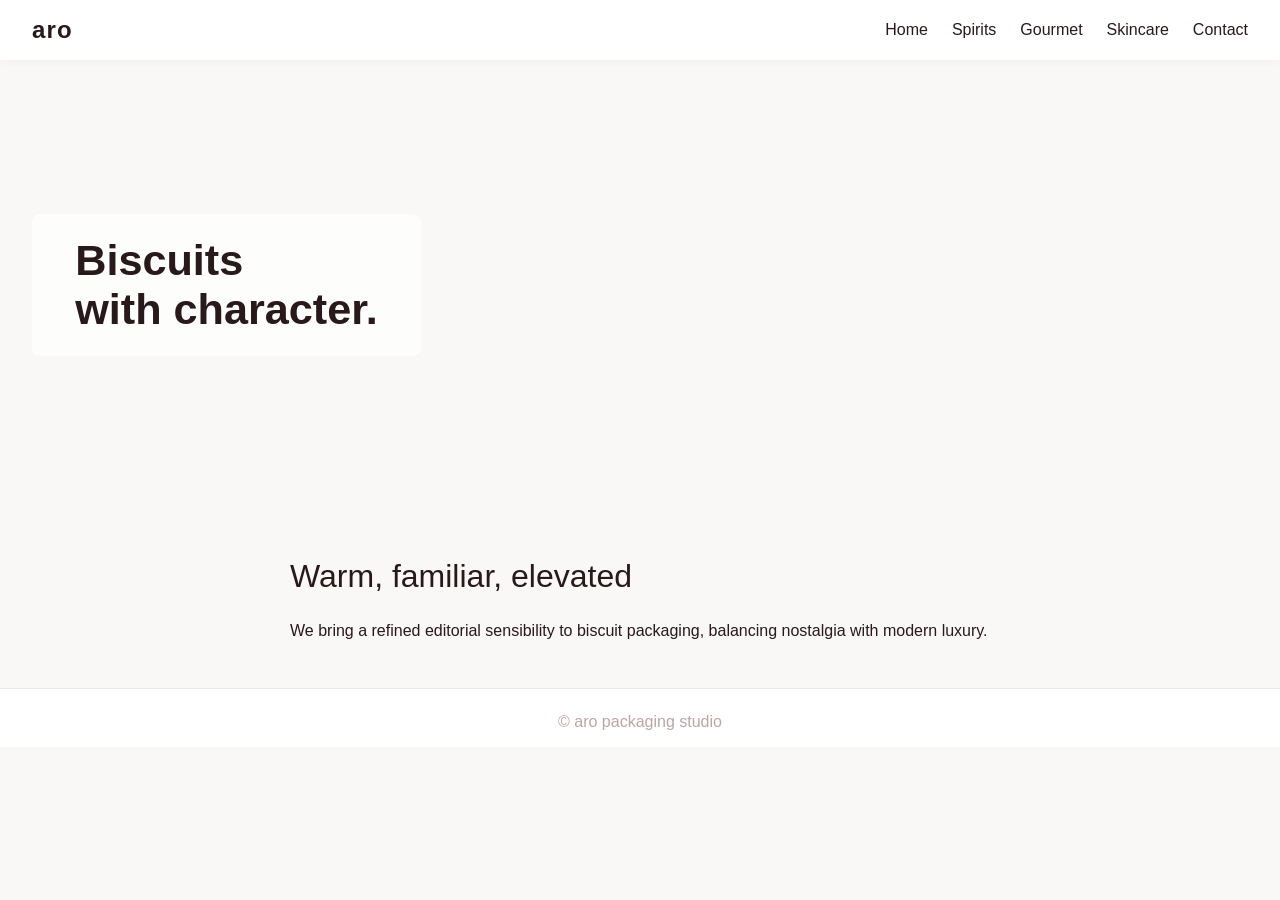
==== biscuits.html @ 786d0051 "Add biscuits.html page for Biscuits Packaging" ====
<!DOCTYPE html>
<html lang="en">
<head>
  <meta charset="UTF-8">
  <title>aro — Biscuits Packaging</title>
  <link rel="stylesheet" href="assets/css/aro.css">
</head>

<body>

<nav>
  <div class="logo">aro</div>
  <ul>
    <li><a href="index.html">Home</a></li>
    <li><a href="spirits.html">Spirits</a></li>
    <li><a href="gourmet.html">Gourmet</a></li>
    <li><a href="skincare.html">Skincare</a></li>
    <li><a href="contact.html">Contact</a></li>
  </ul>
</nav>

<header class="hero" style="background-image:url('assets/img/hero-biscuits.jpg');">
  <h1 class="reveal">Biscuits<br>with character.</h1>
</header>

<section class="section">
  <h2 class="reveal">Warm, familiar, elevated</h2>
  <p class="reveal">
    We bring a refined editorial sensibility to biscuit packaging, balancing nostalgia
    with modern luxury.
  </p>
</section>

<footer>© aro packaging studio</footer>
<script src="assets/js/aro-motion.js"></script>
</body>
</html>
---- assets/css/aro.css ----
/* aro — starter CSS */
body { font-family: "Montserrat", Arial, sans-serif; margin: 0; padding: 0; color: #28191b; background: #faf8f7; }
nav {
  display: flex;
  justify-content: space-between;
  align-items: center;
  padding: 1em 2em;
  background: #fff;
  box-shadow: 0 2px 8px rgba(40,25,27,0.04);
}
.logo { font-weight: bold; font-size: 1.5em; letter-spacing: 0.05em; }
nav ul {
  display: flex;
  list-style: none;
  margin: 0;
  padding: 0;
}
nav li { margin-left: 1.5em; }
nav a { text-decoration: none; color: #28191b; }
.hero {
  min-height: 50vh;
  background-size: cover;
  background-position: center;
  display: flex;
  align-items: center;
  justify-content: flex-start;
  padding-left: 2em;
}
.hero h1 {
  background: rgba(255,255,255,0.7);
  padding: 0.5em 1em;
  border-radius: 8px;
  font-size: 2.7em;
}
.section { max-width: 700px; margin: 3em auto; padding: 0 1.5em; }
.section h2 { margin-top: 0; font-size: 2em; font-weight: 500; }
.grid-2 {
  display: grid;
  grid-template-columns: 1fr 1fr;
  gap: 1.5em;
  margin: 2em 0;
}
footer {
  text-align: center;
  background: #fff;
  color: #bba6a2;
  padding: 1.5em 0 1em 0;
  font-size: 1em;
  border-top: 1px solid #eee8e4;
}
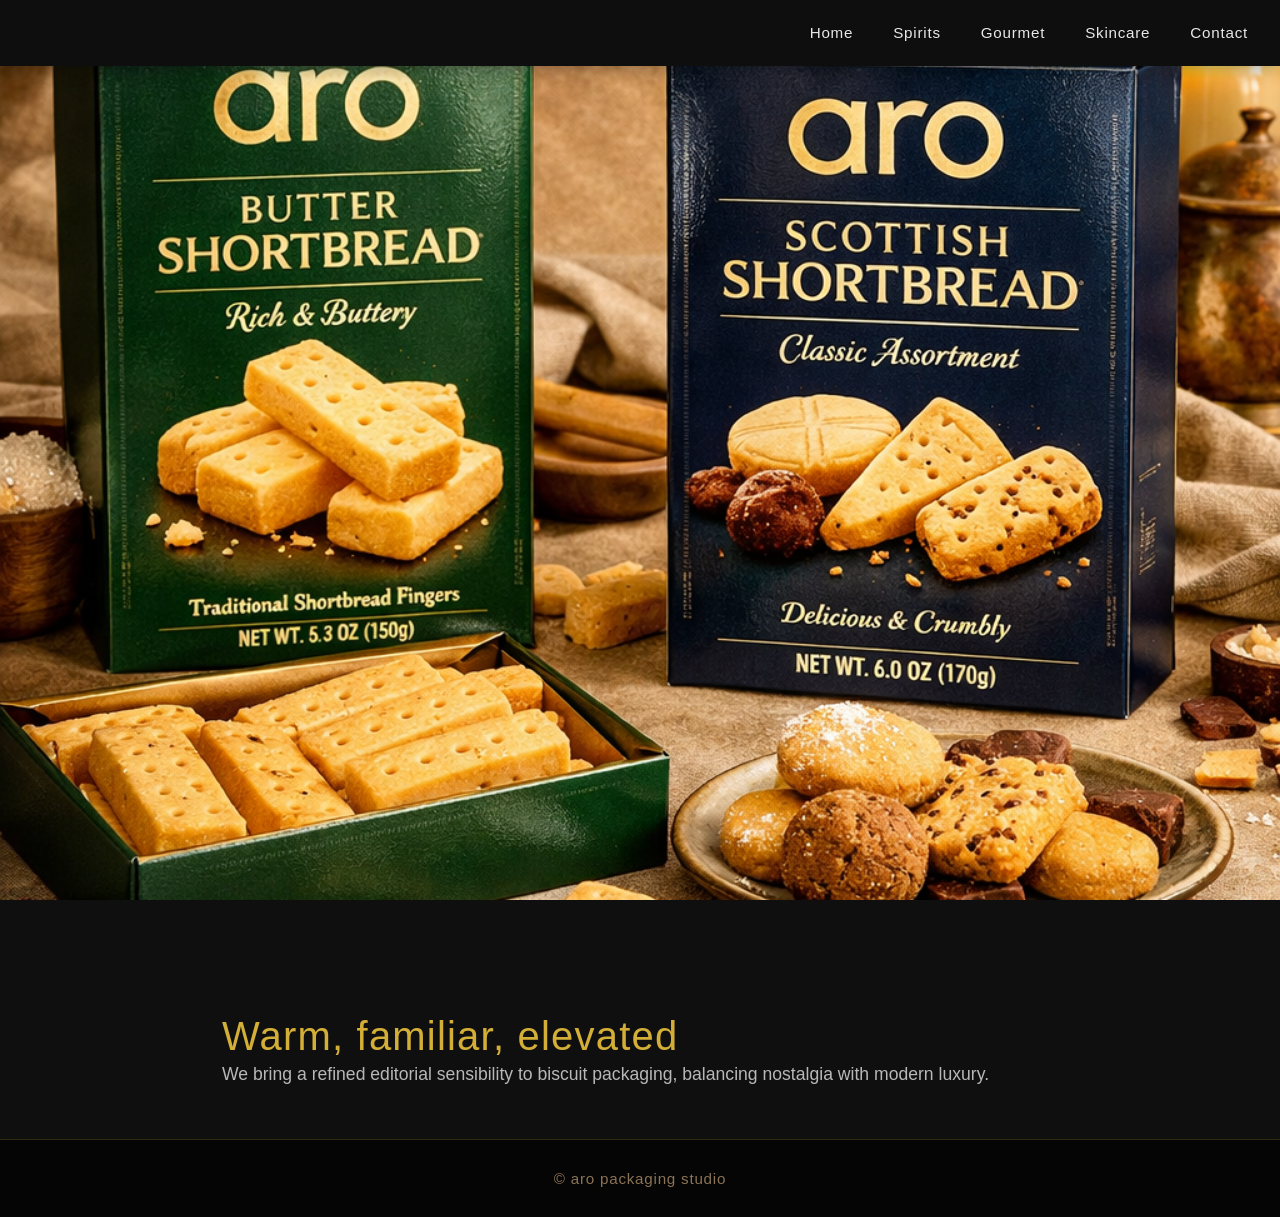
==== commit 615410ea: "Remove title and logo from biscuits.html Removed title and logo text from biscuits.html." ====
--- a/biscuits.html
+++ b/biscuits.html
@@ -2,14 +2,14 @@
 <html lang="en">
 <head>
   <meta charset="UTF-8">
-  <title>aro — Biscuits Packaging</title>
+  <title></title>
   <link rel="stylesheet" href="assets/css/aro.css">
 </head>
 
 <body>
 
 <nav>
-  <div class="logo">aro</div>
+  <div class="logo"></div>
   <ul>
     <li><a href="index.html">Home</a></li>
     <li><a href="spirits.html">Spirits</a></li>
@@ -20,7 +20,7 @@
 </nav>
 
 <header class="hero" style="background-image:url('assets/img/hero-biscuits.jpg');">
-  <h1 class="reveal">Biscuits<br>with character.</h1>
+  <h1 class="reveal"><br></h1>
 </header>
 
 <section class="section">
--- a/assets/css/aro.css
+++ b/assets/css/aro.css
@@ -1,50 +1,331 @@
-/* aro — starter CSS */
-body { font-family: "Montserrat", Arial, sans-serif; margin: 0; padding: 0; color: #28191b; background: #faf8f7; }
+/* aro — luxury packaging design */
+* {
+  margin: 0;
+  padding: 0;
+  box-sizing: border-box;
+}
+
+body {
+  font-family: "Montserrat", Arial, sans-serif;
+  color: #28191b;
+  background: #0f0f0f;
+}
+
+/* Navigation */
 nav {
   display: flex;
   justify-content: space-between;
   align-items: center;
-  padding: 1em 2em;
-  background: #fff;
-  box-shadow: 0 2px 8px rgba(40,25,27,0.04);
-}
-.logo { font-weight: bold; font-size: 1.5em; letter-spacing: 0.05em; }
+  padding: 1.5em 2em;
+  background: rgba(15, 15, 15, 0.95);
+  position: sticky;
+  top: 0;
+  z-index: 100;
+  backdrop-filter: blur(10px);
+  box-shadow: 0 4px 16px rgba(0, 0, 0, 0.3);
+}
+
+.logo {
+  font-weight: bold;
+  font-size: 1.8em;
+  letter-spacing: 0.1em;
+  color: #d4af37;
+}
+
 nav ul {
   display: flex;
   list-style: none;
-  margin: 0;
-  padding: 0;
-}
-nav li { margin-left: 1.5em; }
-nav a { text-decoration: none; color: #28191b; }
+  gap: 2.5em;
+}
+
+nav a {
+  text-decoration: none;
+  color: #e8e8e8;
+  font-size: 0.95em;
+  letter-spacing: 0.05em;
+  transition: color 0.3s ease;
+}
+
+nav a:hover {
+  color: #d4af37;
+}
+
+/* Hero Section */
 .hero {
-  min-height: 50vh;
+  min-height: 100vh;
   background-size: cover;
   background-position: center;
+  background-attachment: fixed;
   display: flex;
   align-items: center;
-  justify-content: flex-start;
-  padding-left: 2em;
-}
-.hero h1 {
-  background: rgba(255,255,255,0.7);
-  padding: 0.5em 1em;
-  border-radius: 8px;
-  font-size: 2.7em;
-}
-.section { max-width: 700px; margin: 3em auto; padding: 0 1.5em; }
-.section h2 { margin-top: 0; font-size: 2em; font-weight: 500; }
+  justify-content: center;
+  position: relative;
+  overflow: hidden;
+}
+
+.hero-overlay {
+  content: '';
+  position: absolute;
+  top: 0;
+  left: 0;
+  right: 0;
+  bottom: 0;
+  background: linear-gradient(135deg, rgba(15, 15, 15, 0.4) 0%, rgba(15, 15, 15, 0.2) 100%);
+  z-index: 1;
+}
+
+/* CTA Button as Overlay */
+.cta-overlay {
+  position: absolute;
+  bottom: 15%;
+  left: 50%;
+  transform: translateX(-50%);
+  z-index: 3;
+  padding: 1em 2.5em;
+  background: #d4af37;
+  color: #0f0f0f;
+  text-decoration: none;
+  letter-spacing: 0.1em;
+  font-weight: 600;
+  transition: all 0.4s ease;
+  border: 2px solid #d4af37;
+  cursor: pointer;
+  display: inline-block;
+}
+
+.cta-overlay:hover {
+  background: transparent;
+  color: #d4af37;
+  transform: translateX(-50%) scale(1.05);
+  box-shadow: 0 0 20px rgba(212, 175, 55, 0.3);
+}
+
+.hero-content {
+  text-align: center;
+  color: #e8e8e8;
+  z-index: 2;
+  position: relative;
+  max-width: 600px;
+}
+
+.hero-branding {
+  margin-bottom: 1.5em;
+}
+
+.brand-name {
+  font-size: 5em;
+  color: #d4af37;
+  letter-spacing: 0.15em;
+  font-weight: 700;
+  margin: 0;
+}
+
+.brand-tagline {
+  font-size: 1.3em;
+  color: #d4af37;
+  letter-spacing: 0.08em;
+  margin-top: 0.5em;
+}
+
+.hero-title {
+  font-size: 2.8em;
+  line-height: 1.3;
+  margin: 1.5em 0;
+  font-weight: 300;
+  letter-spacing: 0.02em;
+}
+
+.hero-subtitle {
+  font-size: 1.1em;
+  line-height: 1.6;
+  color: #b8b8b8;
+  margin: 1.5em 0 2em 0;
+  letter-spacing: 0.03em;
+}
+
+/* Collections Section */
+.collections {
+  background: #0f0f0f;
+  padding: 4em 2em;
+  min-height: 100vh;
+  display: flex;
+  align-items: center;
+  justify-content: center;
+}
+
+.collection-grid {
+  display: grid;
+  grid-template-columns: repeat(auto-fit, minmax(280px, 1fr));
+  gap: 2em;
+  max-width: 1400px;
+  width: 100%;
+}
+
+.collection-card {
+  display: flex;
+  flex-direction: column;
+  text-decoration: none;
+  color: inherit;
+  transition: all 0.4s ease;
+  cursor: pointer;
+  border: 1px solid rgba(212, 175, 55, 0.3);
+  padding: 1.5em;
+  background: linear-gradient(135deg, rgba(212, 175, 55, 0.05) 0%, rgba(212, 175, 55, 0.02) 100%);
+}
+
+.collection-card:hover {
+  transform: translateY(-12px);
+  border-color: #d4af37;
+  box-shadow: 0 20px 40px rgba(212, 175, 55, 0.15);
+  background: linear-gradient(135deg, rgba(212, 175, 55, 0.1) 0%, rgba(212, 175, 55, 0.05) 100%);
+}
+
+/* Card Image with Overlay */
+.card-image {
+  position: relative;
+  overflow: hidden;
+  margin: -1.5em -1.5em 1.5em -1.5em;
+  height: 300px;
+  background: #1a1a1a;
+}
+
+.card-image img {
+  width: 100%;
+  height: 100%;
+  object-fit: cover;
+  transition: transform 0.5s ease;
+}
+
+.collection-card:hover .card-image img {
+  transform: scale(1.08);
+}
+
+/* Click Here Overlay */
+.card-overlay {
+  position: absolute;
+  top: 0;
+  left: 0;
+  right: 0;
+  bottom: 0;
+  background: rgba(212, 175, 55, 0.15);
+  display: flex;
+  align-items: center;
+  justify-content: center;
+  opacity: 0;
+  transition: all 0.4s ease;
+  backdrop-filter: blur(2px);
+}
+
+.collection-card:hover .card-overlay {
+  opacity: 1;
+}
+
+.click-text {
+  color: #d4af37;
+  font-size: 1.2em;
+  font-weight: 600;
+  letter-spacing: 0.1em;
+  text-shadow: 0 2px 8px rgba(0, 0, 0, 0.5);
+}
+
+/* Card Content */
+.card-content {
+  flex-grow: 1;
+  display: flex;
+  flex-direction: column;
+}
+
+.card-content h3 {
+  font-size: 1.5em;
+  color: #d4af37;
+  margin-bottom: 0.5em;
+  font-weight: 600;
+  letter-spacing: 0.05em;
+}
+
+.card-content p {
+  color: #b8b8b8;
+  line-height: 1.6;
+  font-size: 0.95em;
+  flex-grow: 1;
+}
+
+/* Footer */
+footer {
+  text-align: center;
+  background: #050505;
+  color: #8b7355;
+  padding: 2em 1em;
+  border-top: 1px solid rgba(212, 175, 55, 0.2);
+  font-size: 0.95em;
+  letter-spacing: 0.05em;
+}
+
+/* Category Pages */
+.section {
+  max-width: 900px;
+  margin: 3em auto;
+  padding: 0 2em;
+  color: #e8e8e8;
+}
+
+.section h2 {
+  margin-top: 0;
+  font-size: 2.5em;
+  font-weight: 300;
+  color: #d4af37;
+  letter-spacing: 0.03em;
+}
+
+.section p {
+  font-size: 1.1em;
+  line-height: 1.8;
+  color: #b8b8b8;
+}
+
 .grid-2 {
   display: grid;
   grid-template-columns: 1fr 1fr;
-  gap: 1.5em;
-  margin: 2em 0;
-}
-footer {
-  text-align: center;
-  background: #fff;
-  color: #bba6a2;
-  padding: 1.5em 0 1em 0;
-  font-size: 1em;
-  border-top: 1px solid #eee8e4;
-}+  gap: 2em;
+  margin: 2.5em 0;
+}
+
+.grid-2 img {
+  width: 100%;
+  height: auto;
+  border: 1px solid rgba(212, 175, 55, 0.2);
+  transition: transform 0.4s ease;
+}
+
+.grid-2 img:hover {
+  transform: scale(1.03);
+}
+
+/* Responsive */
+@media (max-width: 768px) {
+  .collection-grid {
+    grid-template-columns: 1fr;
+  }
+
+  .hero-title {
+    font-size: 1.8em;
+  }
+
+  .brand-name {
+    font-size: 3.5em;
+  }
+
+  nav ul {
+    gap: 1em;
+  }
+
+  .grid-2 {
+    grid-template-columns: 1fr;
+  }
+
+  .cta-overlay {
+    bottom: 10%;
+    font-size: 0.9em;
+    padding: 0.8em 2em;
+  }
+}
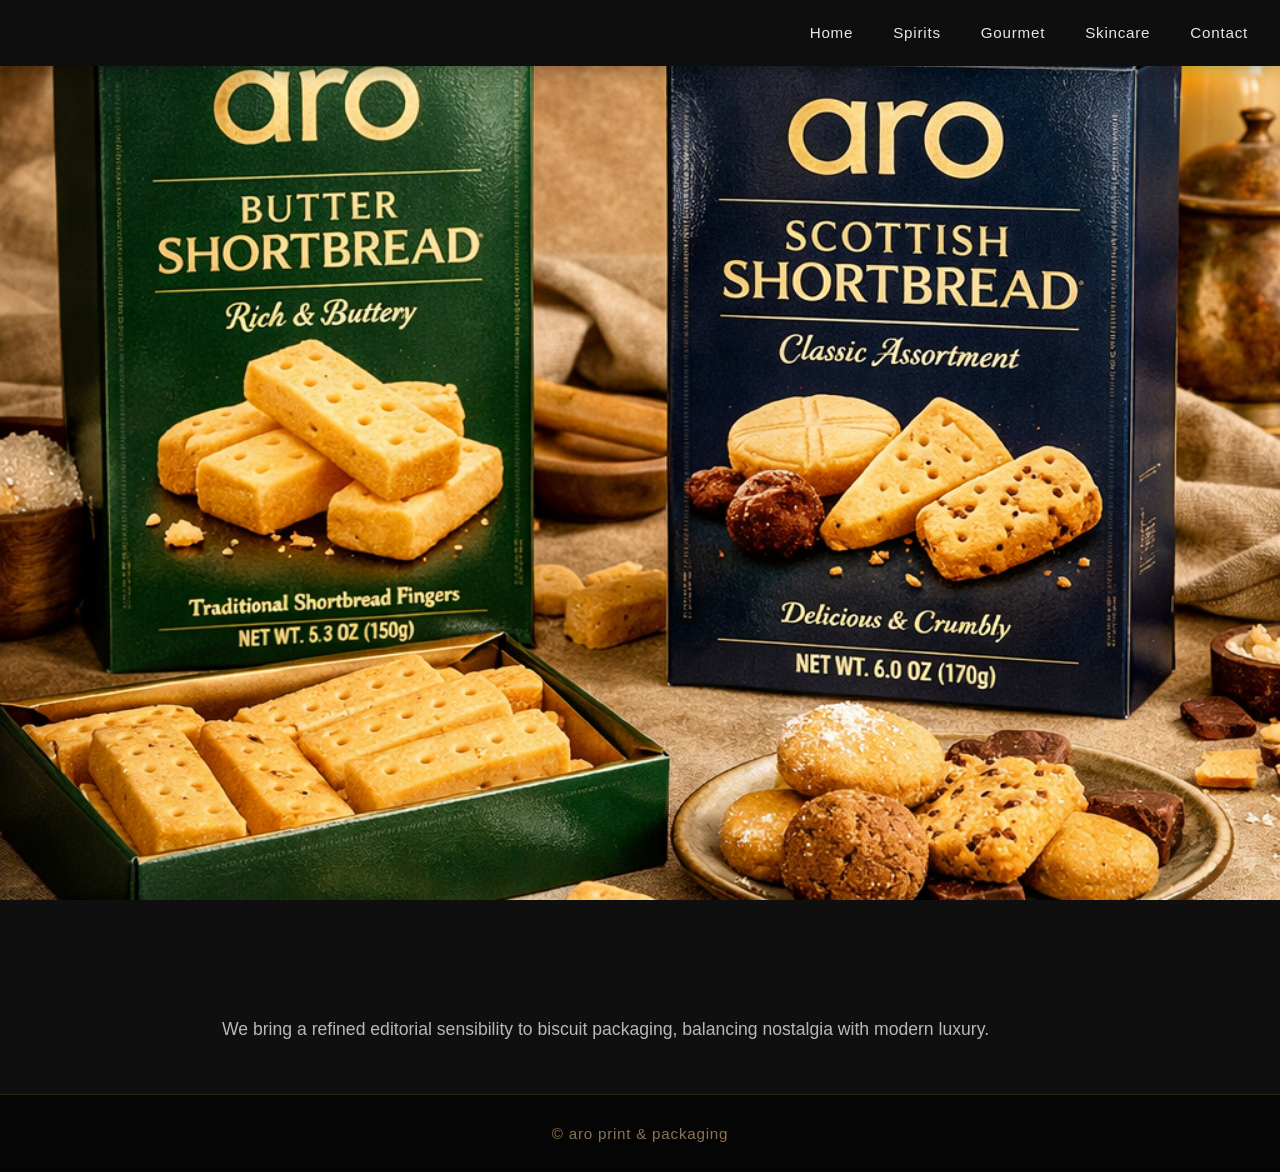
==== commit 9a2c638b: "Update header and footer content in biscuits.html" ====
--- a/biscuits.html
+++ b/biscuits.html
@@ -24,14 +24,14 @@
 </header>
 
 <section class="section">
-  <h2 class="reveal">Warm, familiar, elevated</h2>
+  <h2 class="reveal"></h2>
   <p class="reveal">
     We bring a refined editorial sensibility to biscuit packaging, balancing nostalgia
     with modern luxury.
   </p>
 </section>
 
-<footer>© aro packaging studio</footer>
+<footer>© aro print & packaging</footer>
 <script src="assets/js/aro-motion.js"></script>
 </body>
 </html>
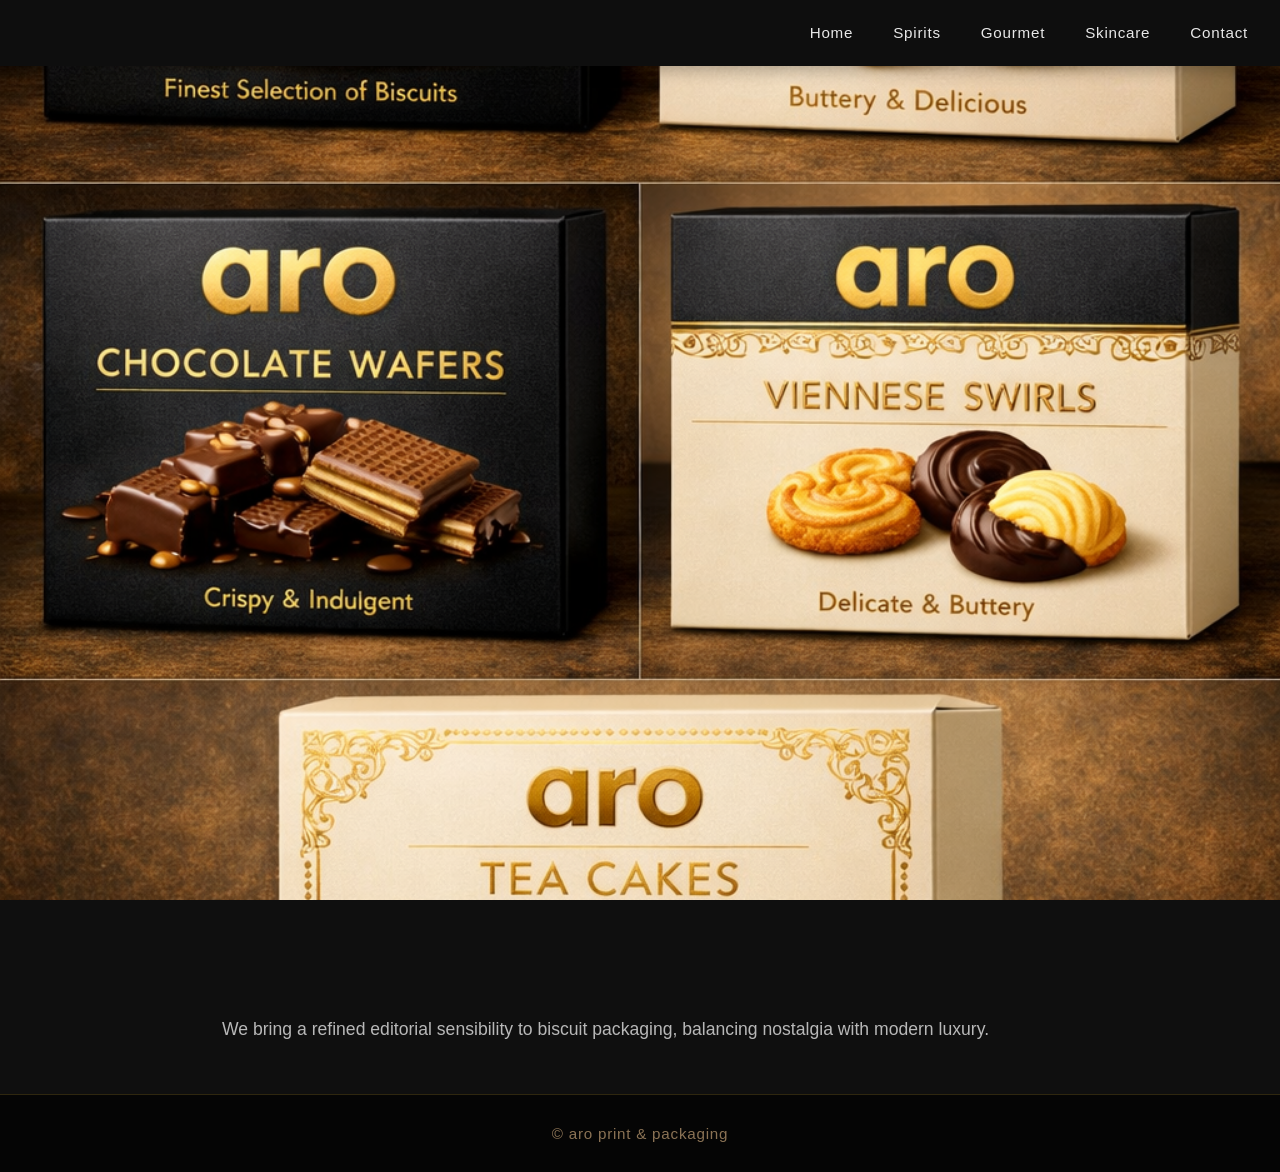
==== commit d3257a5c: "Fix image file extension in header background" ====
--- a/biscuits.html
+++ b/biscuits.html
@@ -19,7 +19,7 @@
   </ul>
 </nav>
 
-<header class="hero" style="background-image:url('assets/img/hero-biscuits.jpg');">
+<header class="hero" style="background-image:url('assets/img/hero-biscuits.jpg.PNG');">
   <h1 class="reveal"><br></h1>
 </header>
 
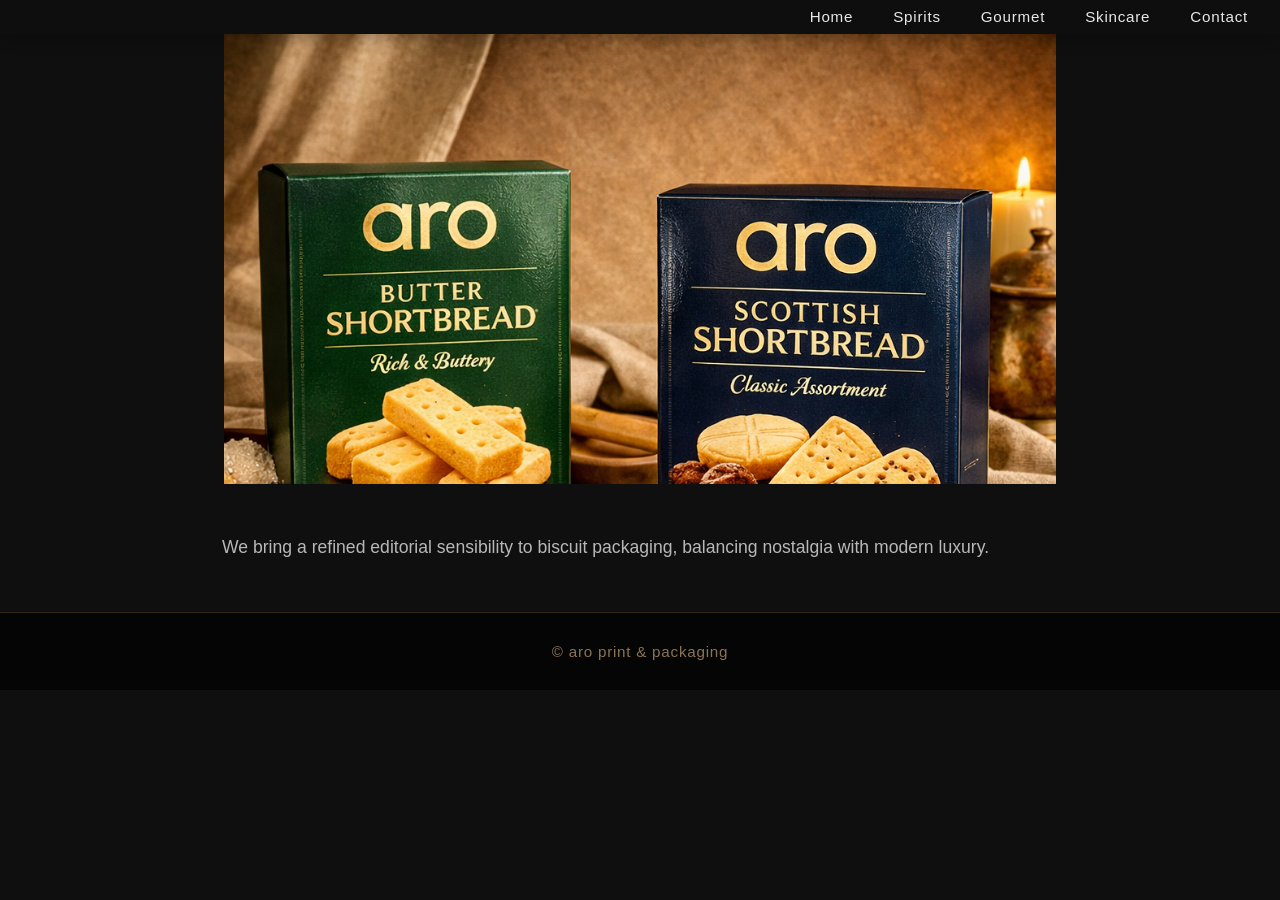
==== commit 8592e1f0: "Update hero background image in biscuits.html" ====
--- a/biscuits.html
+++ b/biscuits.html
@@ -19,7 +19,7 @@
   </ul>
 </nav>
 
-<header class="hero" style="background-image:url('assets/img/hero-biscuits.jpg.PNG');">
+<header class="hero" style="background-image:url('assets/img/Biscuits-Background.jpg');">
   <h1 class="reveal"><br></h1>
 </header>
 
--- a/assets/css/aro.css
+++ b/assets/css/aro.css
@@ -16,12 +16,12 @@
   display: flex;
   justify-content: space-between;
   align-items: center;
-  padding: 1.5em 2em;
+  padding: 0.5em 2em;
   background: rgba(15, 15, 15, 0.95);
   position: sticky;
   top: 0;
   z-index: 100;
-  backdrop-filter: blur(10px);
+  backdrop-filter: blur(1px);
   box-shadow: 0 4px 16px rgba(0, 0, 0, 0.3);
 }
 
@@ -52,25 +52,27 @@
 
 /* Hero Section */
 .hero {
-  min-height: 100vh;
-  background-size: cover;
+  min-height: 50vh;
+background-size: 65%;
+background-repeat: no-repeat;
   background-position: center;
   background-attachment: fixed;
   display: flex;
   align-items: center;
   justify-content: center;
   position: relative;
-  overflow: hidden;
+  overflow: contain;
 }
 
 .hero-overlay {
   content: '';
   position: absolute;
   top: 0;
+  
   left: 0;
   right: 0;
   bottom: 0;
-  background: linear-gradient(135deg, rgba(15, 15, 15, 0.4) 0%, rgba(15, 15, 15, 0.2) 100%);
+  background: linear-gradient(135deg, rgba(15, 15, 15, 0.4) 0%, rgba(15, 15, 15, 0.2) 150%);
   z-index: 1;
 }
 
@@ -88,7 +90,7 @@
   letter-spacing: 0.1em;
   font-weight: 600;
   transition: all 0.4s ease;
-  border: 2px solid #d4af37;
+  border: 0.5px solid #d4af37;
   cursor: pointer;
   display: inline-block;
 }
@@ -146,7 +148,7 @@
 /* Collections Section */
 .collections {
   background: #0f0f0f;
-  padding: 4em 2em;
+  padding: 1em 2em;
   min-height: 100vh;
   display: flex;
   align-items: center;
